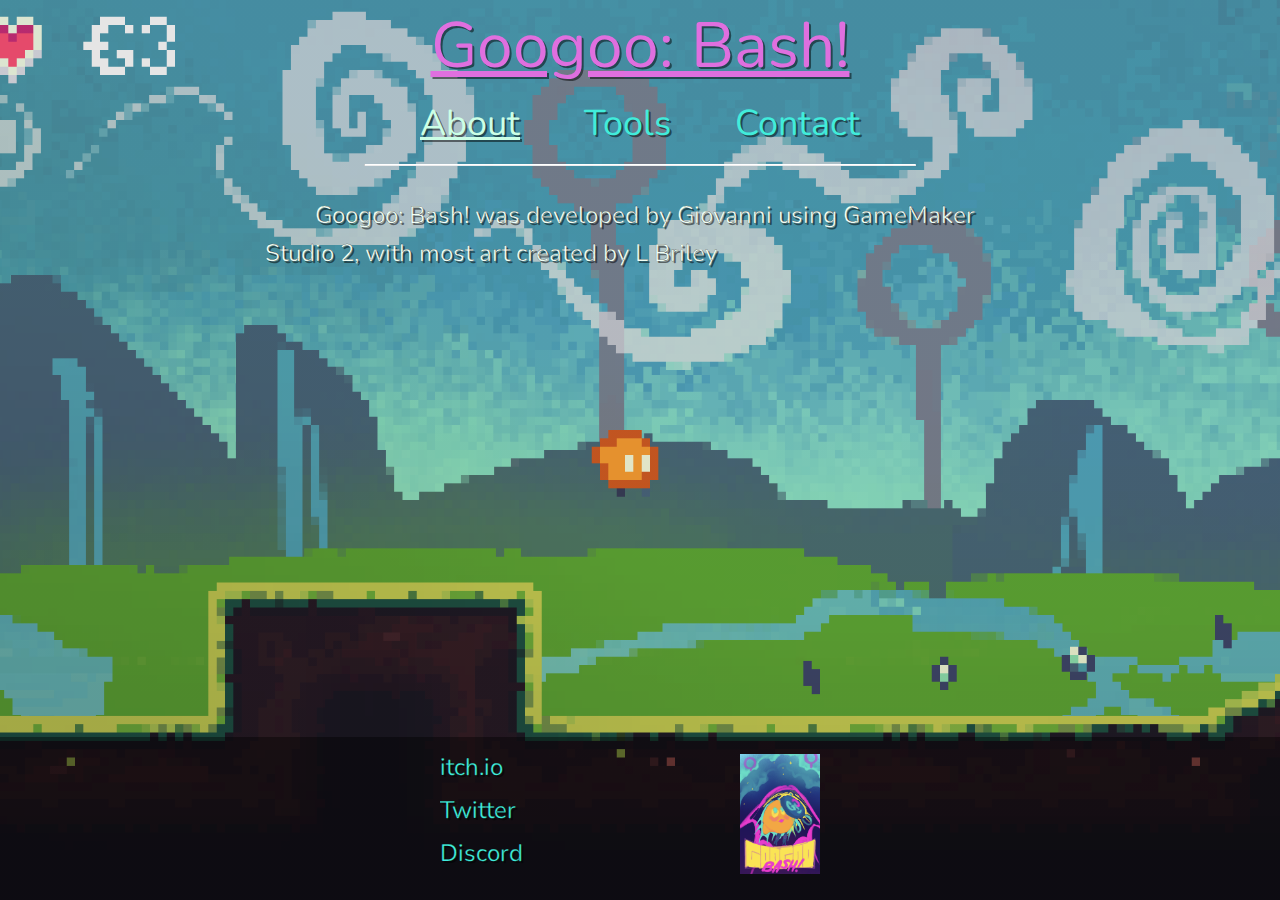
==== about.html @ 81369894 "Update about.html" ====
<!DOCTYPE html>
<html>
  <head>
    <meta charset="utf-8">
    <meta name="viewport" content="width=device-width">
    <title>About :: Googoo: Bash!</title>
    <link href="css/style.css?v=4" rel="stylesheet" type="text/css"/>
    <link rel="stylesheet" href="css/normalize.css">
    <link href="https://fonts.googleapis.com/css2?family=Nunito:ital,wght@0,700;1,700&display=swap" rel="stylesheet">
    <link rel="shortcut icon" type="image/png" href="img/favicon.png">
  </head>

  <body>
    <div class="main-container">

      <script src="script.js"></script>
      

      <div id="main">
        <a href="." id="underline" id="center" class="title">Googoo: Bash!</p>

        <div class="title-column">
            <a class="navbar" id="n-active" href="about" >About</a>
            <a class="navbar" href="tools">Tools</a>
            <a class="navbar" href="contact">Contact</a>
        </div>
        <hr class="thin">


        <p class="parmain" id="indent">Googoo: Bash! was developed by Giovanni using GameMaker Studio 2, with most art created by L Briley</p>
      
      </div>




        <footer class="footer-layer">
          <div class="footer">
            <a href="https://googoobash.itch.io/googoo-bash"><img class="ft-boxart" src="img/googoo-bash.png" alt="Googoo Bash Box Art"></a>
            <div class="ft-column">
              <a href="https://googoobash.itch.io/googoo-bash" class="parmain">itch.io</p>
              <a href="https://twitter.com/GoogooBash" class="parmain">Twitter</p>
              <a href="https://discord.com/invite/aMTDRjG" class="parmain">Discord</p>
            </div>
          </div>
        </footer>


  </div>
</body>
</html>
---- css/style.css ----
/**{ border: 1px solid red; }*/


body {
    background: 
    /* top, transparent red, faked with gradient */ 
    linear-gradient(
      rgba(0, 0, 0, 0.1), 
      rgba(0, 0, 0, 0.1) 
    ),
    /* bottom, image */
    url(../img/bkg.png?v=1);
  
    background-repeat: no-repeat;
    background-attachment: fixed;
    background-position-x: center;
    background-position-y: top;

    -webkit-background-size: cover;
    -moz-background-size: cover;
    -o-background-size: cover;
    background-size: cover;
    max-height: 100vh;
    overflow: auto;
    text-shadow: 2px 2px rgba(0,0,0,0.5);
    

}
a {
    text-decoration-color:rgba(255, 255, 255, 0.5);

}
.googoo-img1 {
    width: 100%;
    margin-bottom:-4px;
}
.googoo-img {
    width: 100%;
    -webkit-mask-image:-webkit-gradient(linear, left top, left bottom, from(rgba(0,0,0,1)), to(rgba(0,0,0,0)));
    mask-image: linear-gradient(to bottom, rgba(0,0,0,1), rgba(0,0,0,0));
}

.parmain {
    margin: auto;
    width: 750px;
    font-size: 24px;
    font-family: 'Nunito', sans-serif;
    color:rgb(241, 255, 245);
    -webkit-text-stroke: .2px black;

}


#main {
    margin: auto;
    width: 900px;
    padding: 10px;
}


#thin {
    margin: auto;
    width: 700px;
    padding: 10px;
}

#indent {
    text-indent: 50px;
    line-height: 1.6;
}
#indent-normal {
    text-indent: 50px;
    line-height: 1;
}

#center {
    margin: auto;
    width: 60%;
    text-align:center;
}
.center {
    text-align:center;
}

#underline {
    text-decoration: underline;
}


/* tools!! */
#bullet {
    color:rgb(228, 255, 235);
    text-decoration: underline;
    text-decoration-color:rgba(255, 255, 255, 0.35);
    font-style: italic;
    display: inline-block;
    margin-bottom: 5px;
}

#bullet a{
    color:rgb(197, 235, 255);
    text-decoration-color:rgba(255, 255, 255, 0.35);

}

#bullet a:hover{
    color:rgb(133, 186, 214);
    text-decoration-color:rgba(255, 255, 255, 0.35);

}

.tools-layer {
    background-color: rgba(0, 0, 0, 0.316);
    position: relative;
    height: 100%;
    width: 100%;
    padding: 10px;
    border-radius: 20px;
}

.tools-layer p {
    display: inline;
}

#black {
    color: rgb(0,0,0);
}

/* title! */
.title {
    font-size: 64px;
    color:rgb(223, 111, 223);
    font-family: 'Nunito', sans-serif;
    text-align: center;
    display:block;
    text-decoration: none;
    margin-bottom: -45px;
    
}

.title:hover {
    color:white;
    text-decoration: underline;
}

.subtitle {
  font-size: 32px;
  font-family: 'Nunito', sans-serif;
  color: rgb(136, 233, 180);
  padding: 7px;
}

/*------- NAVBAR COLUMNS ------- */
.title-column {
    margin-top: 0px;
    text-align: center;

    display: block;
    margin-bottom: 20px;
}
.title-column a {
    color: rgb(65, 236, 219);
    text-decoration: none;
}
.title-column a:hover {
    color: white;
    text-decoration: underline;
}
.navbar {
    font-size: 36px;
    font-family: 'Nunito', sans-serif;
    text-align: center;
    padding: 30px;
}
#n-active {
    text-decoration:underline;
    color: rgb(204, 255, 230);
}

/* ----- Other ----- */

hr.divider {
    border-top: 5px solid rgba(255, 255, 255, 1);
    color: white;
    border-radius: 10px;
    margin-top: 40px;
    margin-bottom: 30px;
}
hr.thin {
    border-top: 1px solid rgba(255, 255, 255, 1);
    border-radius: 10px;

    margin-bottom: 30px;
    width: 550px;
}



/* img */

* {
  box-sizing: border-box;
}

.img-column {
  float: left;
  width: 50%;
  padding-left:25px;

  margin-bottom: 10px;
}


.img-column img {
    width: 384px;
    height: 216px;
}


/* Clearfix (clear floats) */
.img-row::after {
    content: "";
    clear: both;
    display: table;
}
.img-layer {
    background-color: rgba(0, 0, 0, 0.4);
    position: relative;
    height: 100%;
    width: 100%;
    border-radius: 20px;
}


/* Hide scrollbar for Chrome, Safari and Opera */
body::-webkit-scrollbar {
    display: none;
}

/* Hide scrollbar for IE and Edge */
body {
    -ms-overflow-style: none;
}


/* ----------------- FOOTER --------------- */
.footer-layer {
    background-color: rgba(0, 0, 0, .4);
    background-attachment: fixed;

    width: 100%;
    height: auto;
    padding: 10px;  
    bottom: 0;
    position: absolute;
    overflow:hidden;


}
.footer{
    margin: auto;
    width:400px;
    overflow:hidden;
    box-sizing: border-box;

    
}
.footer a {
    color:rgb(65, 236, 219);
    padding-top: 7px;
    display: block;
    line-height: 0.5;
    text-align:left;
    text-decoration: none;

}

.footer a:hover {
    color: rgb(136, 233, 180);
    text-decoration: underline;
    text-decoration-color:rgba(255, 255, 255, 0.9);


}
.ft-boxart {

    float: right;
    width: 20%;
    height: 20%;
    margin-right: 20px;

    
}



* {
    box-sizing: border-box;
}
*:before,
*:after {
    box-sizing: border-box;
}

html,
body {
    height: 100%;
    position: relative;
}
   
.main-container {
    min-height: 100vh; /* will cover the 100% of viewport */
    overflow: hidden;
    display: block;
    position: relative;
    padding-bottom: 175px; /* height of your footer */
}
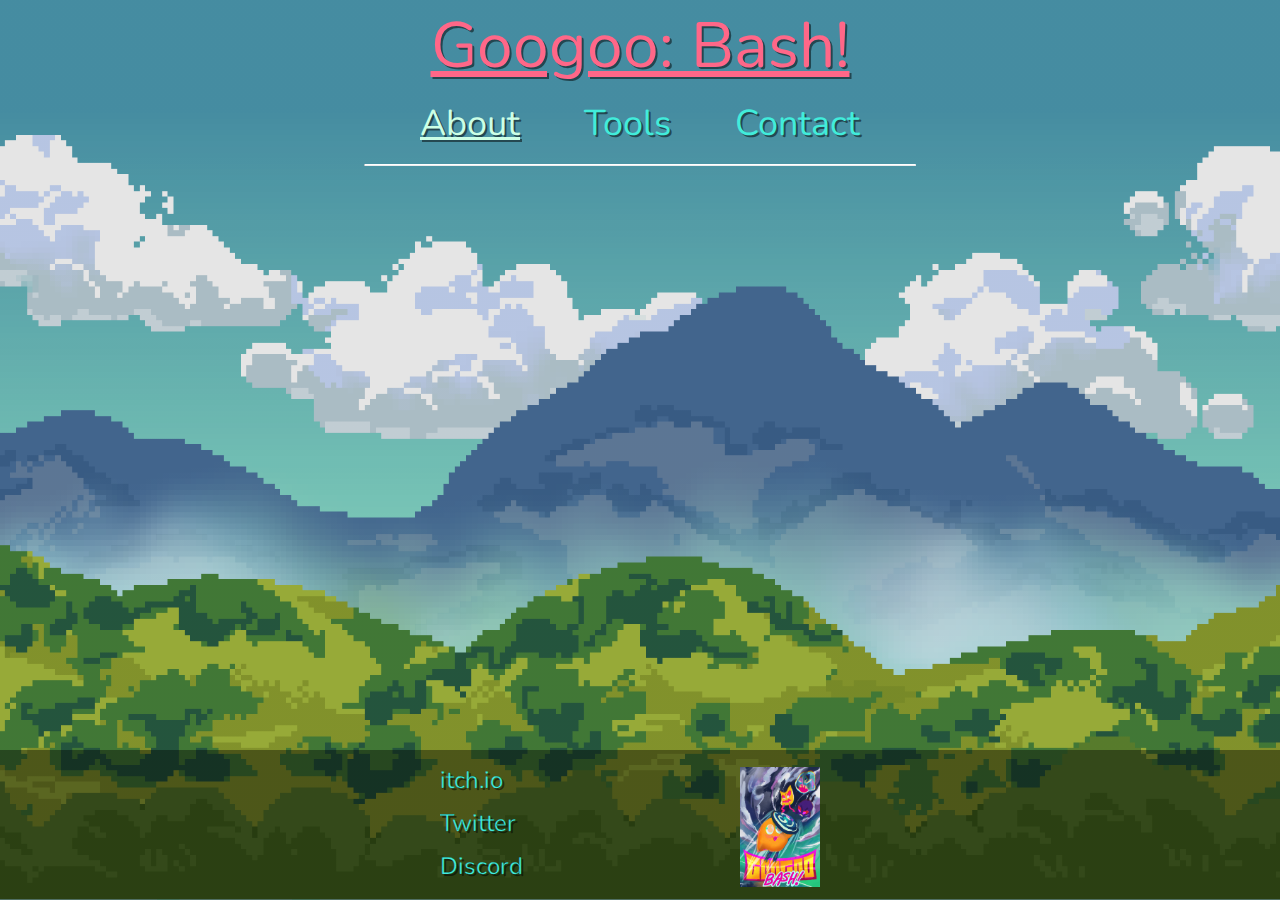
==== commit 158af2d5: "Mobile version added, assets updated to current game version" ====
--- a/about.html
+++ b/about.html
@@ -27,7 +27,7 @@
         <hr class="thin">
 
 
-        <p class="parmain" id="indent">Googoo: Bash! was developed by Giovanni using GameMaker Studio 2, with most art created by L Briley</p>
+        <p class="parmain" id="indent"></p>
       
       </div>
 
@@ -36,7 +36,7 @@
 
         <footer class="footer-layer">
           <div class="footer">
-            <a href="https://googoobash.itch.io/googoo-bash"><img class="ft-boxart" src="img/googoo-bash.png" alt="Googoo Bash Box Art"></a>
+            <a href="https://googoobash.itch.io/googoo-bash"><img class="ft-boxart" src="img/googoo-bash.png?v=1" alt="Googoo Bash Box Art"></a>
             <div class="ft-column">
               <a href="https://googoobash.itch.io/googoo-bash" class="parmain">itch.io</p>
               <a href="https://twitter.com/GoogooBash" class="parmain">Twitter</p>
--- a/css/style.css
+++ b/css/style.css
@@ -9,7 +9,7 @@
       rgba(0, 0, 0, 0.1) 
     ),
     /* bottom, image */
-    url(../img/bkg.png?v=1);
+    url(../img/bkg.png?v=2);
   
     background-repeat: no-repeat;
     background-attachment: fixed;
@@ -129,7 +129,7 @@
 /* title! */
 .title {
     font-size: 64px;
-    color:rgb(223, 111, 223);
+    color:#ff6788;
     font-family: 'Nunito', sans-serif;
     text-align: center;
     display:block;
@@ -146,7 +146,7 @@
 .subtitle {
   font-size: 32px;
   font-family: 'Nunito', sans-serif;
-  color: rgb(136, 233, 180);
+  color: rgb(175, 252, 209);
   padding: 7px;
 }
 
@@ -183,13 +183,12 @@
     border-top: 5px solid rgba(255, 255, 255, 1);
     color: white;
     border-radius: 10px;
-    margin-top: 40px;
-    margin-bottom: 30px;
+    margin-top: 20px;
+    margin-bottom: 20px;
 }
 hr.thin {
     border-top: 1px solid rgba(255, 255, 255, 1);
     border-radius: 10px;
-
     margin-bottom: 30px;
     width: 550px;
 }
@@ -249,21 +248,22 @@
     background-attachment: fixed;
 
     width: 100%;
-    height: auto;
+    height: 150px;
     padding: 10px;  
     bottom: 0;
     position: absolute;
-    overflow:hidden;
+    overflow: hidden;
+    
 
 
 }
 .footer{
+
     margin: auto;
     width:400px;
     overflow:hidden;
     box-sizing: border-box;
 
-    
 }
 .footer a {
     color:rgb(65, 236, 219);
@@ -283,13 +283,11 @@
 
 }
 .ft-boxart {
-
     float: right;
     width: 20%;
     height: 20%;
     margin-right: 20px;
-
-    
+    border-radius: 0px;
 }
 
 
@@ -316,4 +314,105 @@
     padding-bottom: 175px; /* height of your footer */
 }
 
- + 
+@media screen and (max-width: 900px) {
+    #main {
+        margin: 0%;
+        width: 100%;
+    }
+
+    .title {
+        margin: 0px;
+        width: 100vw;
+        padding-right: 10px;
+        margin-bottom: -4vh;
+    }
+    .title-column {
+        margin: 0px;
+        width: 100vw;
+        padding-right: 10px;
+    }
+
+    .navbar {
+        margin: 0px;
+        width: 100vw;
+        padding-right: 10px;
+    }
+
+
+    hr.thin {
+     
+        margin-top: 2vh;
+        width: 60vw;
+        margin-bottom: 2vh;
+       
+    }
+
+    hr.divider {
+       width: 75vw;
+       padding-right: 50px;
+       
+    }
+
+    #thin {
+        width: 100vw;
+        padding: 10px;
+    }
+
+    .parmain {
+        margin: 0px;
+        width: 100vw;
+        padding-left: 10vw; /* fix contact w/ 3vw*/
+        padding-right: 10vw;
+        margin-bottom: 3vh;
+    }
+
+
+    .subtitle {
+
+        display:block;
+        text-align: center;
+      }
+      
+    .img-layer {
+        margin-top: 5vh;
+        width: 80%;
+        margin-left: 10vw;
+        padding-left: 2vw;
+        padding-right: 2vw;
+       position:relative;
+       margin-bottom: 10vh;
+    }
+    .img-column img {
+
+     
+        width: 95% !important;
+        height: 95% !important;
+        width: 384px;
+        height: 216px;
+       
+  
+        
+    }
+    /*.img-row {
+   
+    }*/
+    .img-column {
+        margin-left: auto;
+        margin-right: auto;
+        height: 100%;
+        width: 100%;
+        float: initial;
+        margin-bottom: 10px;
+      }
+
+      .tools-layer {
+        width: 80%;
+        margin-left: 10vw;
+        padding-left: 2vw;
+        padding-right: 2vw;
+        margin-bottom: 10vh;
+
+    }
+}
+
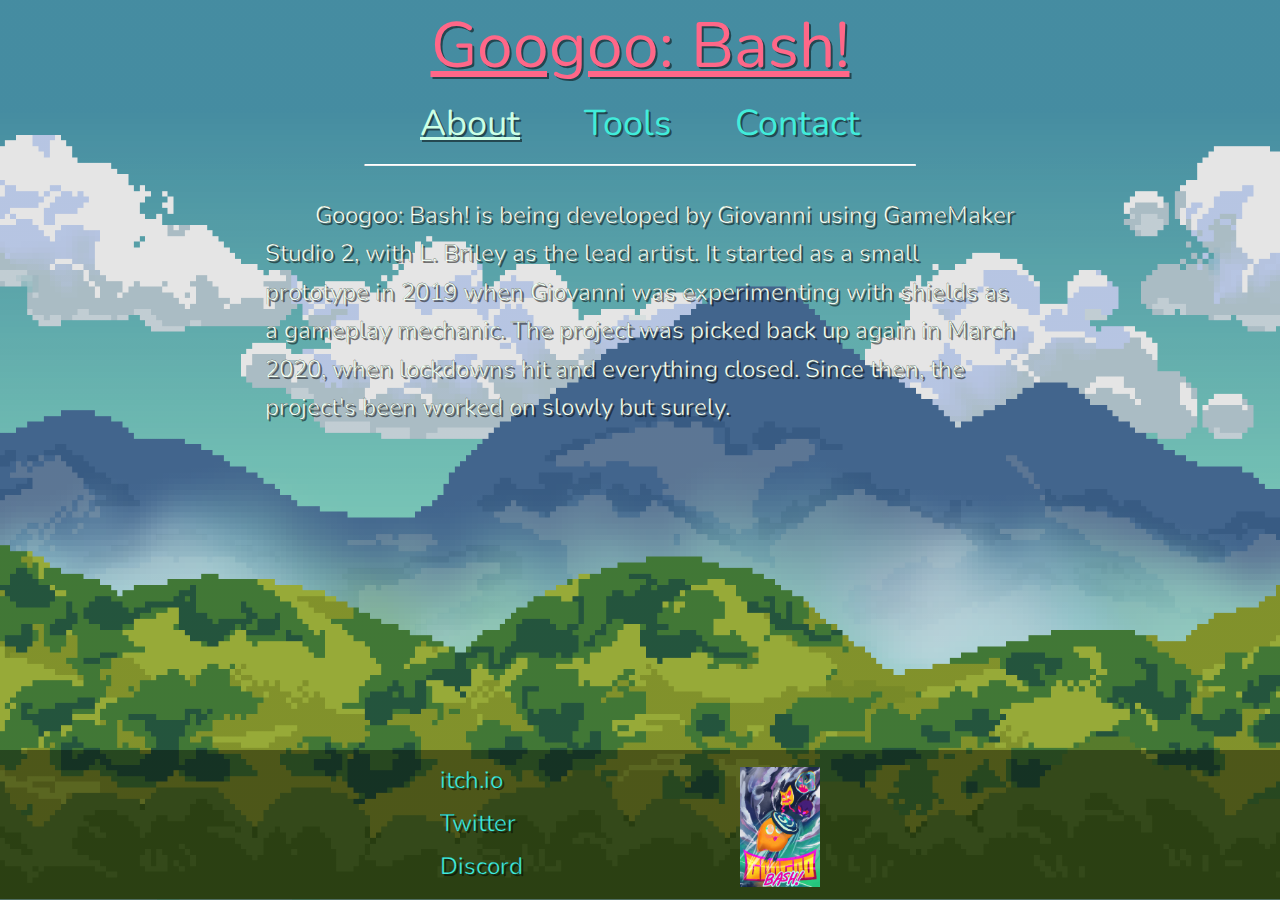
==== commit 9478680b: "oops, put about info back" ====
--- a/about.html
+++ b/about.html
@@ -27,7 +27,7 @@
         <hr class="thin">
 
 
-        <p class="parmain" id="indent"></p>
+        <p class="parmain" id="indent">Googoo: Bash! is being developed by Giovanni using GameMaker Studio 2, with L. Briley as the lead artist. It started as a small prototype in 2019 when Giovanni was experimenting with shields as a gameplay mechanic. The project was picked back up again in March 2020, when lockdowns hit and everything closed. Since then, the project's been worked on slowly but surely.</p>
       
       </div>
 
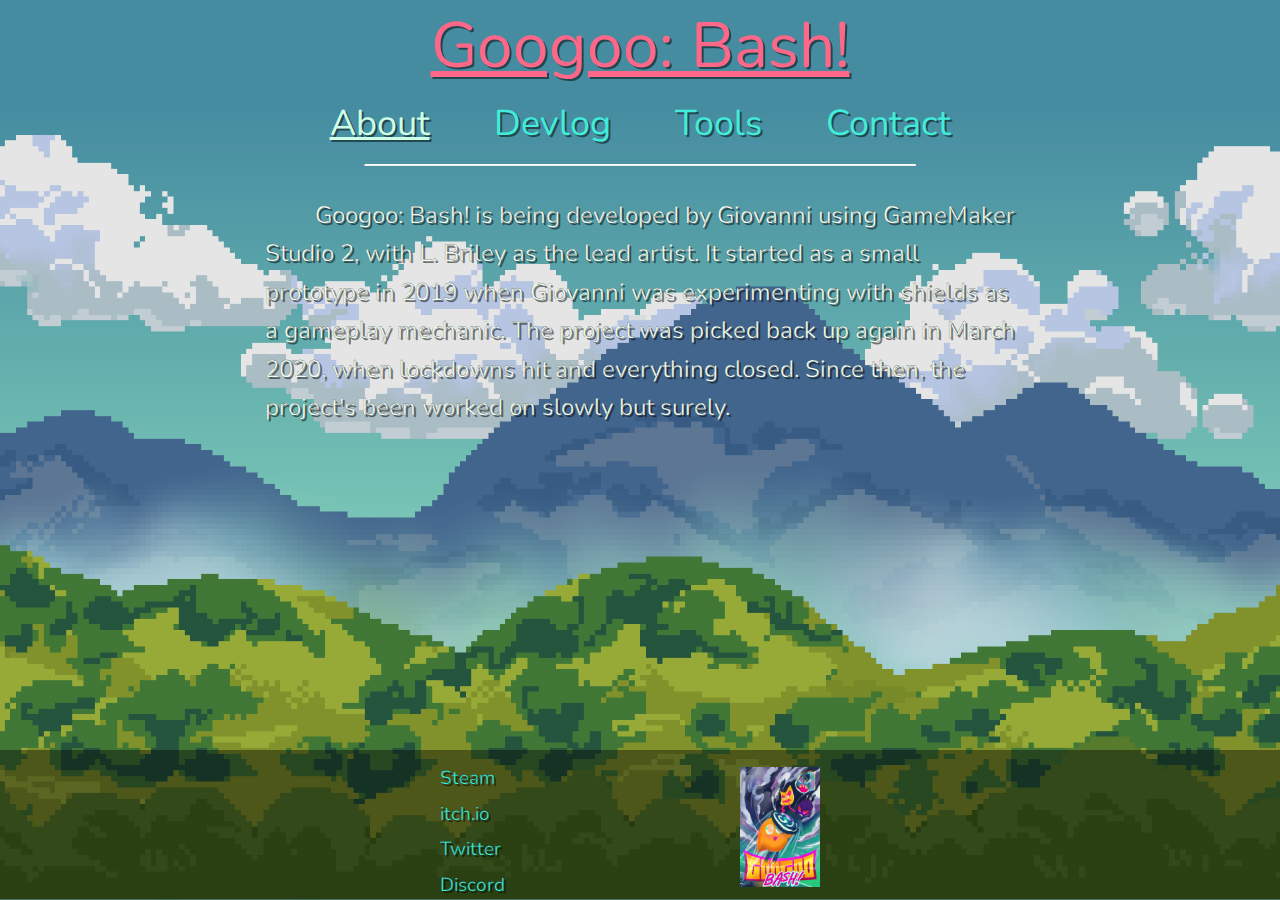
==== commit 2f390b2f: "added steam page and new footer and new devlog" ====
--- a/about.html
+++ b/about.html
@@ -21,6 +21,7 @@
 
         <div class="title-column">
             <a class="navbar" id="n-active" href="about" >About</a>
+            <a class="navbar" href="devlog">Devlog</a>
             <a class="navbar" href="tools">Tools</a>
             <a class="navbar" href="contact">Contact</a>
         </div>
@@ -34,16 +35,17 @@
 
 
 
-        <footer class="footer-layer">
-          <div class="footer">
-            <a href="https://googoobash.itch.io/googoo-bash"><img class="ft-boxart" src="img/googoo-bash.png?v=1" alt="Googoo Bash Box Art"></a>
-            <div class="ft-column">
-              <a href="https://googoobash.itch.io/googoo-bash" class="parmain">itch.io</p>
-              <a href="https://twitter.com/GoogooBash" class="parmain">Twitter</p>
-              <a href="https://discord.com/invite/aMTDRjG" class="parmain">Discord</p>
-            </div>
+      <footer class="footer-layer">
+        <div class="footer">
+          <a href="https://store.steampowered.com/app/1819060/Googoo_Bash/"><img class="ft-boxart" src="img/googoo-bash.png" alt="Googoo Bash Box Art"></a>
+          <div class="ft-column">
+            <a href="https://store.steampowered.com/app/1819060/Googoo_Bash/" class="mainsmall">Steam</p>
+            <a href="https://googoobash.itch.io/googoo-bash" class="mainsmall">itch.io</p>
+            <a href="https://twitter.com/GoogooBash" class="mainsmall">Twitter</p>
+            <a href="https://discord.com/invite/aMTDRjG" class="mainsmall">Discord</p>
           </div>
-        </footer>
+        </div>
+      </footer>
 
 
   </div>
--- a/css/style.css
+++ b/css/style.css
@@ -40,7 +40,7 @@
     mask-image: linear-gradient(to bottom, rgba(0,0,0,1), rgba(0,0,0,0));
 }
 
-.parmain {
+.parmain, .mainsmall {
     margin: auto;
     width: 750px;
     font-size: 24px;
@@ -50,6 +50,10 @@
 
 }
 
+.mainsmall {
+    font-size: 19px;
+}
+
 
 #main {
     margin: auto;
@@ -77,6 +81,7 @@
     margin: auto;
     width: 60%;
     text-align:center;
+    display: block;
 }
 .center {
     text-align:center;
@@ -192,6 +197,13 @@
     margin-bottom: 30px;
     width: 550px;
 }
+hr.thinlong {
+    border-top: 1px solid rgba(255, 255, 255, 1);
+    color: white;
+    border-radius: 10px;
+    margin-top: 40px;
+    margin-bottom: 40px;
+}
 
 
 
@@ -241,6 +253,49 @@
     -ms-overflow-style: none;
 }
 
+/* -------COLLAPSIBLE ------ */
+.collapsible {
+    
+    font-size: 32px;
+    font-family: 'Nunito', sans-serif;
+    text-align: center;
+    display:block;
+    text-decoration: none;
+    
+    background-color: rgba(0, 0, 0, 0.241);
+    color: white;
+    cursor: pointer;
+    padding: 18px;
+    width: 100%;
+    border: none;
+    text-align: left;
+    outline: none;
+
+    border-top-left-radius: 25px;
+    border-top-right-radius: 25px;
+    border-bottom-left-radius: 25px;
+    border-bottom-right-radius: 25px;
+  }
+  
+  .active, .collapsible:hover {
+    background-color: #00000077;
+    border-bottom-left-radius: 0px;
+    border-bottom-right-radius: 0px;
+  }
+  
+  .content {
+    margin-bottom: 10px;
+
+    padding: 0 18px;
+    max-height: 0;
+    overflow: hidden;
+    transition: max-height 0.2s ease-out;
+    background-color: #00000077;
+    border-bottom-left-radius: 25px;
+    border-bottom-right-radius: 25px;
+
+  }
+
 
 /* ----------------- FOOTER --------------- */
 .footer-layer {
@@ -252,13 +307,13 @@
     padding: 10px;  
     bottom: 0;
     position: absolute;
+    display: block;
     overflow: hidden;
     
 
 
 }
 .footer{
-
     margin: auto;
     width:400px;
     overflow:hidden;
@@ -314,7 +369,15 @@
     padding-bottom: 175px; /* height of your footer */
 }
 
- 
+ @media screen and (max-width: 450px) {
+    .title {
+        font-size: 50px;
+    }
+    .navbar {
+        font-size: 28px;
+    }
+     
+ }
 @media screen and (max-width: 900px) {
     #main {
         margin: 0%;
@@ -324,20 +387,22 @@
     .title {
         margin: 0px;
         width: 100vw;
-        padding-right: 10px;
+        padding-right: 15px;
         margin-bottom: -4vh;
     }
     .title-column {
-        margin: 0px;
+
         width: 100vw;
         padding-right: 10px;
     }
 
+
     .navbar {
-        margin: 0px;
-        width: 100vw;
-        padding-right: 10px;
-    }
+        
+        padding: 0px;
+        padding-right: 20px;
+    }
+
 
 
     hr.thin {
@@ -414,5 +479,7 @@
         margin-bottom: 10vh;
 
     }
-}
-
+
+
+}
+
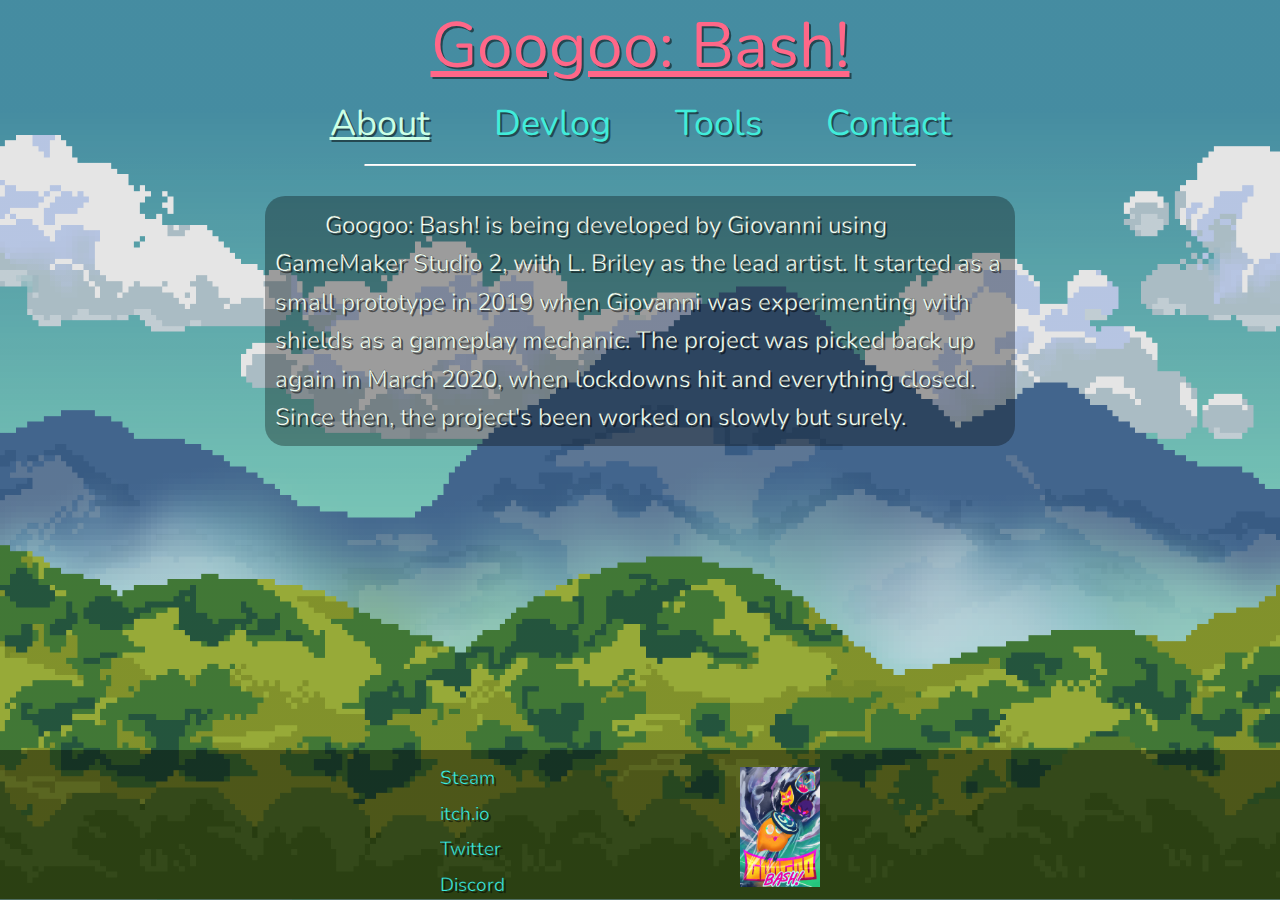
==== commit a649eb9b: "About section box" ====
--- a/about.html
+++ b/about.html
@@ -25,11 +25,15 @@
             <a class="navbar" href="tools">Tools</a>
             <a class="navbar" href="contact">Contact</a>
         </div>
+        
         <hr class="thin">
+        
+        <div id="indent" class="parmain">
+          <div class="tools-layer">
 
-
-        <p class="parmain" id="indent">Googoo: Bash! is being developed by Giovanni using GameMaker Studio 2, with L. Briley as the lead artist. It started as a small prototype in 2019 when Giovanni was experimenting with shields as a gameplay mechanic. The project was picked back up again in March 2020, when lockdowns hit and everything closed. Since then, the project's been worked on slowly but surely.</p>
-      
+            <p class="parmain" id="indent">Googoo: Bash! is being developed by Giovanni using GameMaker Studio 2, with L. Briley as the lead artist. It started as a small prototype in 2019 when Giovanni was experimenting with shields as a gameplay mechanic. The project was picked back up again in March 2020, when lockdowns hit and everything closed. Since then, the project's been worked on slowly but surely.</p>
+          </div>
+        </div> 
       </div>
 
 
@@ -37,9 +41,9 @@
 
       <footer class="footer-layer">
         <div class="footer">
-          <a href="https://store.steampowered.com/app/1819060/Googoo_Bash/"><img class="ft-boxart" src="img/googoo-bash.png" alt="Googoo Bash Box Art"></a>
+          <a href="https://store.steampowered.com/app/1819060/Googoo_Bash/?utm_source=website"><img class="ft-boxart" src="img/googoo-bash.png" alt="Googoo Bash Box Art"></a>
           <div class="ft-column">
-            <a href="https://store.steampowered.com/app/1819060/Googoo_Bash/" class="mainsmall">Steam</p>
+            <a href="https://store.steampowered.com/app/1819060/Googoo_Bash/?utm_source=website" class="mainsmall">Steam</p>
             <a href="https://googoobash.itch.io/googoo-bash" class="mainsmall">itch.io</p>
             <a href="https://twitter.com/GoogooBash" class="mainsmall">Twitter</p>
             <a href="https://discord.com/invite/aMTDRjG" class="mainsmall">Discord</p>
@@ -48,6 +52,6 @@
       </footer>
 
 
-  </div>
-</body>
+    </div>
+  </body>
 </html>
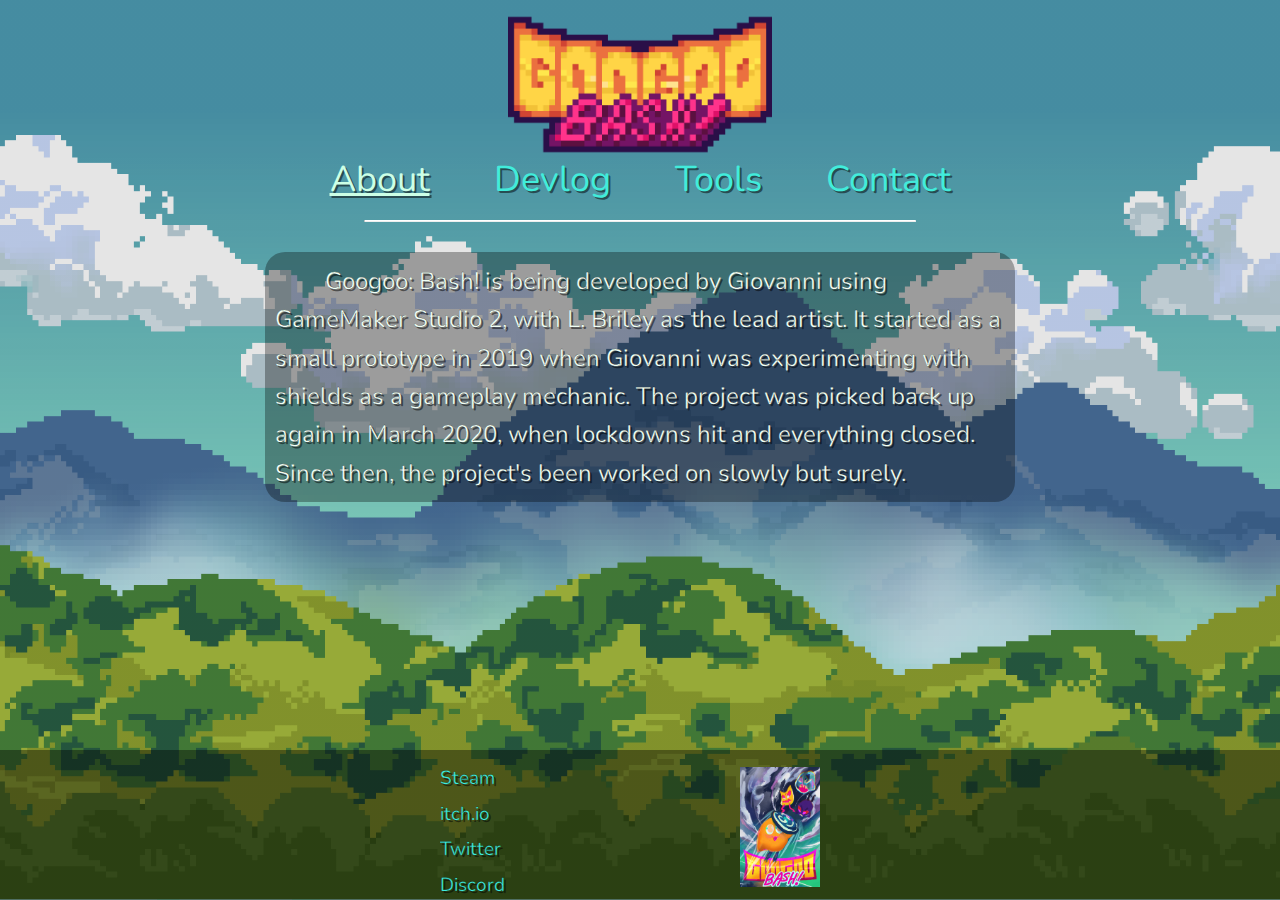
==== commit 61e6b75e: "Replace title text with image" ====
--- a/about.html
+++ b/about.html
@@ -17,7 +17,7 @@
       
 
       <div id="main">
-        <a href="." id="underline" id="center" class="title">Googoo: Bash!</p>
+        <a href="."><img src="img/library_logo.png" id="center" style="width:30%"></a>
 
         <div class="title-column">
             <a class="navbar" id="n-active" href="about" >About</a>
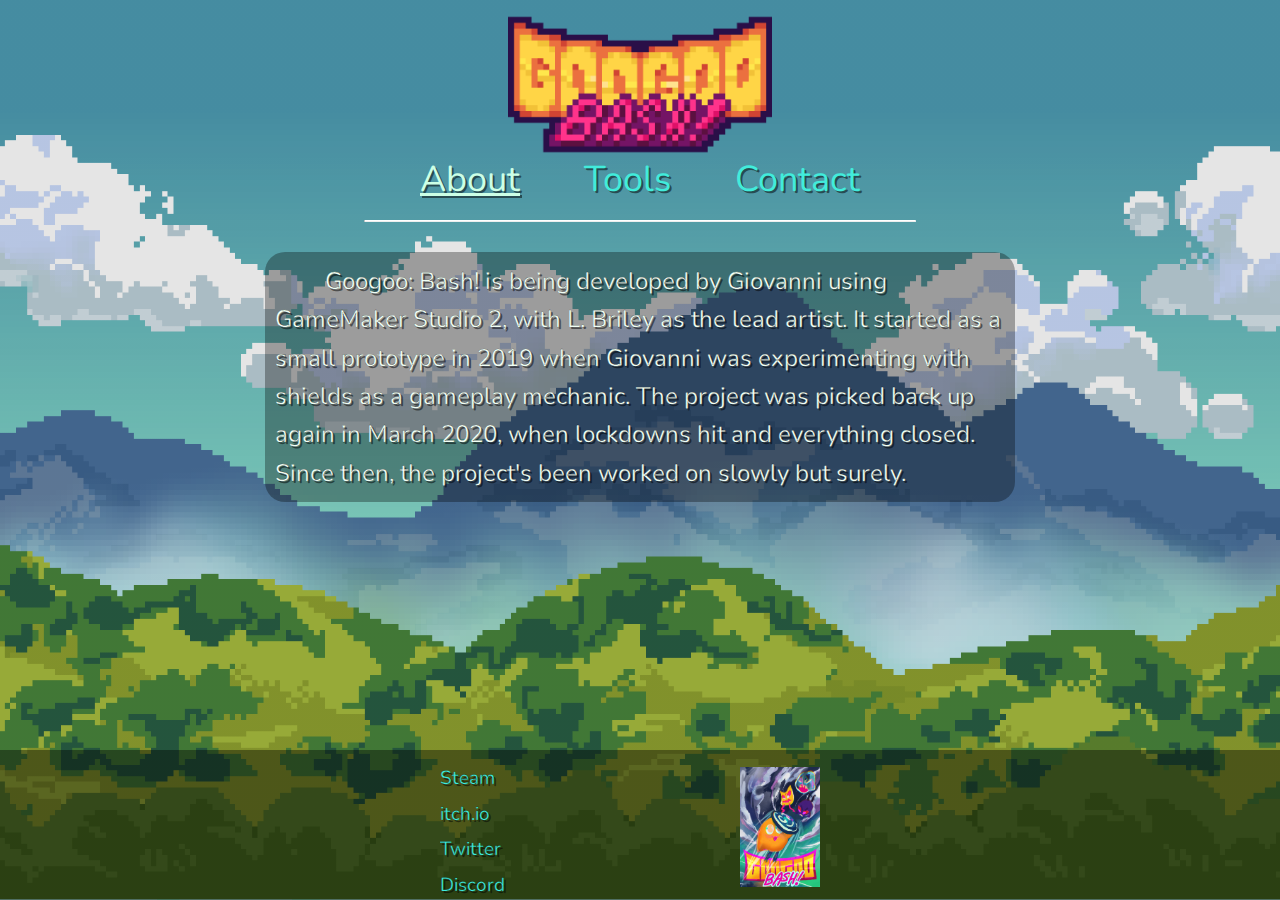
==== commit 85b2ac4d: "remove devlog link" ====
--- a/about.html
+++ b/about.html
@@ -21,7 +21,7 @@
 
         <div class="title-column">
             <a class="navbar" id="n-active" href="about" >About</a>
-            <a class="navbar" href="devlog">Devlog</a>
+            <!-- <a class="navbar" href="devlog">Devlog</a> -->
             <a class="navbar" href="tools">Tools</a>
             <a class="navbar" href="contact">Contact</a>
         </div>
